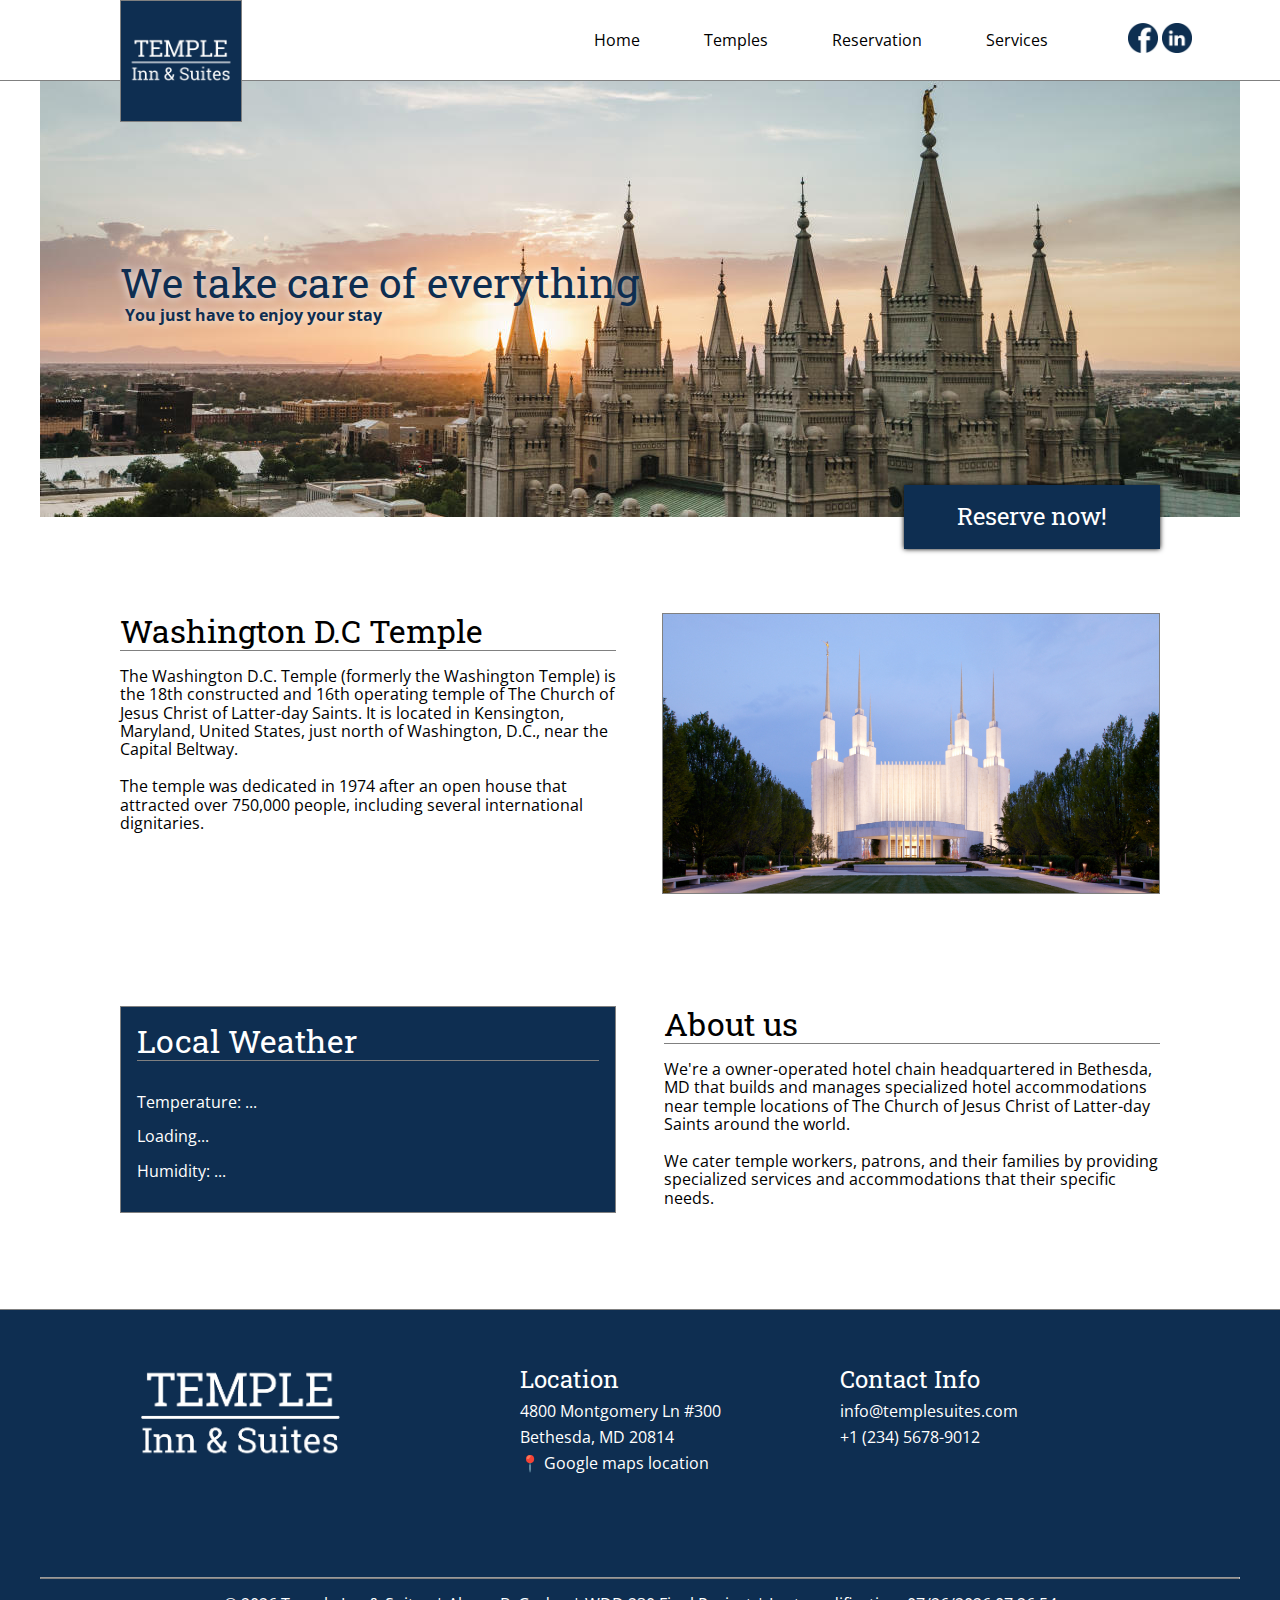
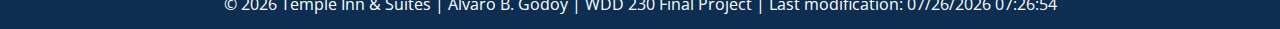
==== index.html @ eaf85bfb "initial commit" ====
<!DOCTYPE html>
<html lang="en">
<head>
    <meta charset="UTF-8">
    <meta http-equiv="X-UA-Compatible" content="IE=edge">
    <meta name="viewport" content="width=device-width, initial-scale=1.0">
    <title>Temple Inn & Suites</title>
    <link rel="stylesheet" href="./css/normalize.css">
    <link rel="stylesheet" href="./css/small.css">
    <link rel="stylesheet" href="./css/medium.css">
    <link rel="stylesheet" href="./css/large.css">
</head>
<body>
    <header>
        <!-- Nav -->
        <nav class="header-nav">
            <div class="nav-cont">
                <!-- Logo -->
                <div class="header-logo-cont">
                    <a href="./index.html">
                        <img src="./images/logo.png" alt="Temple Inn & Suites logo">
                    </a>
                </div>
                <!-- Nav links -->
                <ul>
                    <li><a href="./">Home</a></li>
                    <li><a href="./temples/">Temples</a></li>
                    <li><a href="./reservation/">Reservation</a></li>
                    <li><a href="./services/">Services</a></li>
                </ul>
                <!-- Socials -->
                <div class="header-socials">
                    <a href="https://facebook.com" target="_blank"><img src="./images/facebook-logo.webp" alt="Facebook logo"></a>
                    <a href="https://linkedin.com" target="_blank"><img src="./images/linkedin-logo.webp" alt="Linkedin logo"></a>
                </div>
                <!-- Open Button -->
                <button id="openBtn" class="menuBtn" onclick="toggleSlideMenu()">&#9776;</button>
                <button id="closeBtn"  class="menuBtn" onclick="toggleSlideMenu()">&#10005;</button>
            </div>
        </nav>
        <!-- Side Menu -->
        <div id="side-menu" class="side-nav">
            <a href="./index.html" class="active">Home</a>
            <a href="./temples.html">Temples</a>
            <a href="./reservation.html">Reservation</a>
            <a href="./services/">Services</a>
        </div>
        <!-- Hero -->
        <div class="hero">
            <!-- Hero image -->
            <picture>
                <source media="(min-width: 40rem) and (max-width: 64rem)" srcset="./images/medium.jpg">
                <source media="(min-width: 64rem)" srcset="./images/large.jpg">
                <img src="./images/small.jpg" alt="Hero Image">
            </picture>
            <!-- Hero text -->
            <div class="hero-text">
                <h2>We take care of everything</h2>              
                <p>You just have to enjoy your stay</p>
            </div>
            <!-- Call to action -->
            <div class="call-to-action">
                <h2>Reserve now!</h2>
            </div>
        </div>
    </header>
    <main class="home-main">
        <!-- Short temple description -->
        <section class="temple-description">
            <h2>Washington D.C Temple</h2>
            <p>The Washington D.C. Temple (formerly the Washington Temple) is the 18th constructed and 16th operating temple of The Church of Jesus Christ of Latter-day Saints. It is located in Kensington, Maryland, United States, just north of Washington, D.C., near the Capital Beltway.<br><br>The temple was dedicated in 1974 after an open house that attracted over 750,000 people, including several international dignitaries.</p>
            <img src="./images/wdc-temple.jpg" alt="Front view of the Washington D.C Temple">
        </section>
        <!-- Local Weather -->
        <section class="main-weather">
            <h2>Local Weather</h2>
            <div class="weather-info" id="weather-info">
                <div class="winfo-cont">
                    <p>Temperature: <span id="currentTempEl">...</span></p>
                    <p><span id="currentCondEl">Loading...</span></p>
                    <p>Humidity: <span id="currentHumEl">...</span></p>
                </div>
            </div>
            <!-- Three day forecast -->
            <div id="forecast"></div>
        </section>
        <!-- About us -->
        <section class="main-about-us">
            <h2>About us</h2>
            <p>We're a owner-operated hotel chain headquartered in Bethesda, MD that builds and manages specialized hotel accommodations near temple locations of The Church of Jesus Christ of Latter-day Saints around the world.<br><br>We cater temple workers, patrons, and their families by providing specialized services and accommodations that their specific needs.</p>
        </section>
    </main>
    <footer>
        <div class="footer-cont">
            <a href="./index.html" class="footer-image"><img src="./images/logo-footer.png" alt="Website logo"></a>
            <div class="footer-main">
                <div>
                    <h2>Location</h2>
                    <p>4800 Montgomery Ln #300</p>
                    <p>Bethesda, MD 20814</p>
                    <a href="https://goo.gl/maps/j9MNBHJGaQ675KJZ8" target="_blank">📍 Google maps location</a>
                </div>
            </div>
            <div class="footer-info">
                <h2>Contact Info</h2>
                <p>info@templesuites.com</p>
                <p>+1 (234) 5678-9012</p>
            </div>
        <div class="course-info">
            <hr>
            <p>© <span id="currentYear"></span> Temple Inn & Suites | Alvaro B. Godoy | WDD 230 Final Project<span> |</span></p>
            <p id="lastUpdate"></p>
        </div>
    </footer>
    <script src="./js/index.js"></script>
</body>
</html>
---- css/small.css ----
@import url('https://fonts.googleapis.com/css2?family=Open+Sans&family=Roboto+Slab&display=swap');

:root {
    --primary: #0E2E51;
    --background: #fff;
    --accent: #40C6DA;
}

h1, h2, h3, h4, h5, h6 {
    font-family: 'Roboto Slab', serif;
    margin: 0;
    font-weight: 400;
}

body {
    font-family: 'Open Sans', sans-serif;
}

/* MAIN NAV */
.header-nav {
    position: relative;
    border-bottom: 1px solid grey;
    z-index: 1;
}

.nav-cont {
    position: relative;
    display: flex;
    justify-content: right;
    align-items: center;
    height: 5rem;
}

.header-logo-cont {
    position: absolute;
    z-index: 1;
    top: 0;
    left: calc(50% - 60px);
    border: 1px solid grey;
}

.header-logo-cont img {
    width: 120px;
    height: auto;
    display: block;
}

.header-nav ul {
    list-style: none;
    margin: 0;
    display: none;
}

.header-nav li {
    float: left;
    display: block;
    text-decoration: none;
    text-align: center;
}

.header-nav li a {
    display: block;
    padding: 2rem;
    text-decoration: none;
    color: #000;
}

.header-nav li a:hover {
    background-color: var(--primary);
    color: #fff;
    transition: .2s;
    box-shadow: 1px 0 10px -4px rgba(0, 0, 0, 0.8), -1px 0 10px -4px rgba(0, 0, 0, 0.8);
}

.header-socials {
    display: none;
}

.header-socials img {
    width: 30px;
    height: auto;
}

.menuBtn {
    background: none;
    border: none;
    font-size: 2rem;
    padding: 1rem;
    margin-right: 1rem;
}

.menuBtn:hover {
    cursor: pointer;
}

#openBtn {display: inline;}

#closeBtn {display: none;}

/* SIDE NAV */
.side-nav.open {
    width: 100%;
}

#openBtn.open {display: none;}
#closeBtn.open {display: inline;}

.side-nav {
    height: auto;
    width: 0px;
    position: fixed;
    z-index: 1;
    top: 5rem;
    right: 0;
    background-color: rgb(255, 255, 255, 0.9);
    overflow-x: hidden;
    transition: 0.5s;
}

.side-nav a {
    padding: 1rem;
    text-decoration: none;
    color: #000;
    display: block;
    text-align: center;
}

.side-nav a.active {
    background-color: rgba(0,0,0,0.1);
}

.side-nav a:hover {
    color: #fff;
    background-color: var(--primary);
    transition: .2s;
}

/* HERO */
.hero {
    margin: 0 auto;
    max-width: 75rem;
    height: auto;
    position: relative;
    z-index: 0;
}

.hero img {
    width: auto;
    height: 400px;
    display: block;
}

.call-to-action {
    box-shadow: 0px 0px 5px #000;
    cursor: pointer;
    background-color: var(--primary);
    width: 14rem;
    height: 2rem;
    display: flex;
    align-items: center;
    justify-content: center;
    color: #fff;
    padding: 1rem;
    position: absolute;
    left: calc(50% - 8rem);
    bottom: -32px;
}

.call-to-action:hover {
    color: var(--primary);
    background-color: #fff;
    transition: .2s;
}

.call-to-action:active {
    transform: translate(1px, 1px);
}

.hero-text {
    font-size: 1.5rem;
    position: absolute;
    text-align: center;
    max-width: 15rem;
    top: 5rem;
    left: calc(50% - 7.5rem);
    color: var(--primary);
    font-weight: bold;
    text-shadow: 0 0 10px #fff;
}

.hero-text p {
    margin: 0;
}

/* MAIN */
main {
    max-width: 75rem;
    margin: 0 auto;
}

/* FOOTER */

footer {
    text-align: center;
    padding: 1rem;
    color: #fff;
    background-color: var(--primary);
    border-top: 1px solid grey;
}

.footer-cont {
    max-width: 75rem;
    margin: 0 auto;
}

.footer-image img {
    width: 15rem;
    margin-top: 1rem;
}

.footer-main h2 {
    margin: 0;
}

.footer-main p {
    margin: .5rem 0;
}

.footer-main {
    margin-bottom: 2rem;
}

footer a {
    color: #fff;
    text-decoration: none;
}

.course-info {
    margin-top: 3rem;
}

.course-info > hr {
    margin: 1.5rem 0 1rem;
    border-bottom: 1px solid grey;
}

.course-info span:nth-child(2) {
    display: none;
}

/* ------------------------------------------------------------ */
/* HOME MAIN */
.home-main h2 {
    font-size: 2rem;
    border-bottom: 1px solid grey;
}

.temple-description {
    margin: 6rem 1rem 0 1rem;
}

.temple-description img {
    width: 100%;
    border: 1px solid grey;
}

/* WEATHER */
.main-weather {
    color: #fff;
    background-color: var(--primary);
    margin: 4rem 0 0 0;
    padding: 1rem;
    border: 1px solid grey;
}

#forecast {
    display: flex;
    justify-content: space-around;
    text-align: center;
}

#forecast > div {
    width: 25%;
    padding: .5rem;
    /* box-shadow: 0px 0px 5px #000; */
    border: 1px solid grey;
    max-width: 6rem;
}

#forecast p {
    margin: 0;
}

.main-about-us {
    margin: 4rem 1rem 5rem 1rem;
}
---- css/medium.css ----
:root {
    --primary: #0E2E51;
    --background: #fff;
    --accent: #40C6DA;
}

@media only screen and (min-width: 40rem) {
/* MAIN NAV */
.header-logo-cont {
    left: 5rem;
}

/* SIDE NAV */
.side-nav.open {
    width: 20rem;
}

/* HERO */
.hero img {
    width: 100%;
    height: auto;
}

.call-to-action {
    left: auto;
    right: 5rem;
}

.hero-text {
    text-align: left;
    font-size: 1.7rem;
    height: 5rem;
    left: 5rem;
    max-width: 35rem;
    top: calc(50% - 2.5rem);
}

.hero-text p {
    font-size: 1rem;
    margin-left: .3rem;
}

/* FOOTER */
.footer-cont {
    display: grid;
    grid-template-columns: 1fr 1fr 1fr;
}

.footer-main {
    grid-column: 2;
    grid-row: 1;
    margin-top: 2.5rem;
    text-align: left;
}

.course-info {
    grid-row: 2;
    grid-column: 1 / span 3;
}

.footer-info {
    margin-top: 2.5rem;
    text-align: left;
}

.footer-info p {
    margin: .5rem 0;
}

/* ------------------------------------------------------------ */
/* HOME MAIN */


/* WEATHER */
.main-weather {
    display: grid;
    grid-template-columns: 1.5fr 2.5fr;
}

.main-weather h2 {
    grid-column: span 2;
}

.weather-info {
    padding-top: 1rem;
}

#forecast {
    margin-top: 1rem;
}
}
---- css/large.css ----
:root {
    --primary: #0E2E51;
    --background: #fff;
    --accent: #40C6DA;
}

@media only screen and (min-width: 64rem) {
/* MAIN NAV */
.header-logo-cont {
    left: 5rem;
}

.header-nav {
    width: 100%;
}

.nav-cont {
    margin: 0 auto;
    max-width: 75rem;
}

.header-nav ul {
    display: block;
}

.header-socials {
    display: inline;
    margin: 0 3rem;
}

/* SIDE NAV */
.side-nav {
    display: none;
}

#openBtn, #closeBtn {
    display: none;
}

#openBtn.open, #closeBtn.open {
    display: none;
}

/* HERO */
.hero img {
    width: 100%;
    height: auto;
}

/* FOOTER */
.footer-main {
    margin-left: 5rem;
}

.footer-info {
    margin-right: 5rem;
}

.course-info p {
    display: inline;
}

.course-info span:nth-child(2) {
    display: inline;
}

/* ------------------------------------------------------------ */
/* HOME MAIN */
.home-main {
    display: grid;
    grid-template-columns: 1fr 1fr;
    max-width: 65rem;
    gap: 3rem;
}

.temple-description {
    margin: 6rem 0 0 0;
    display: grid;
    column-gap: 3rem;
    grid-template-columns: 1fr 1fr;
    grid-template-rows: max-content 1fr;
    grid-column: span 2;
}

.temple-description h2 {
    grid-column: 1;
}

.temple-description p {
    grid-column: 1;
    grid-row: 2;
}

.temple-description img {
    grid-column: 2;
    grid-row: span 2;
    /* max-width: 95%; */
    justify-self: right;
}

.main-weather {
    margin-bottom: 6rem;
}

.main-about-us {
    margin: 4rem 0 0 0;
}
}
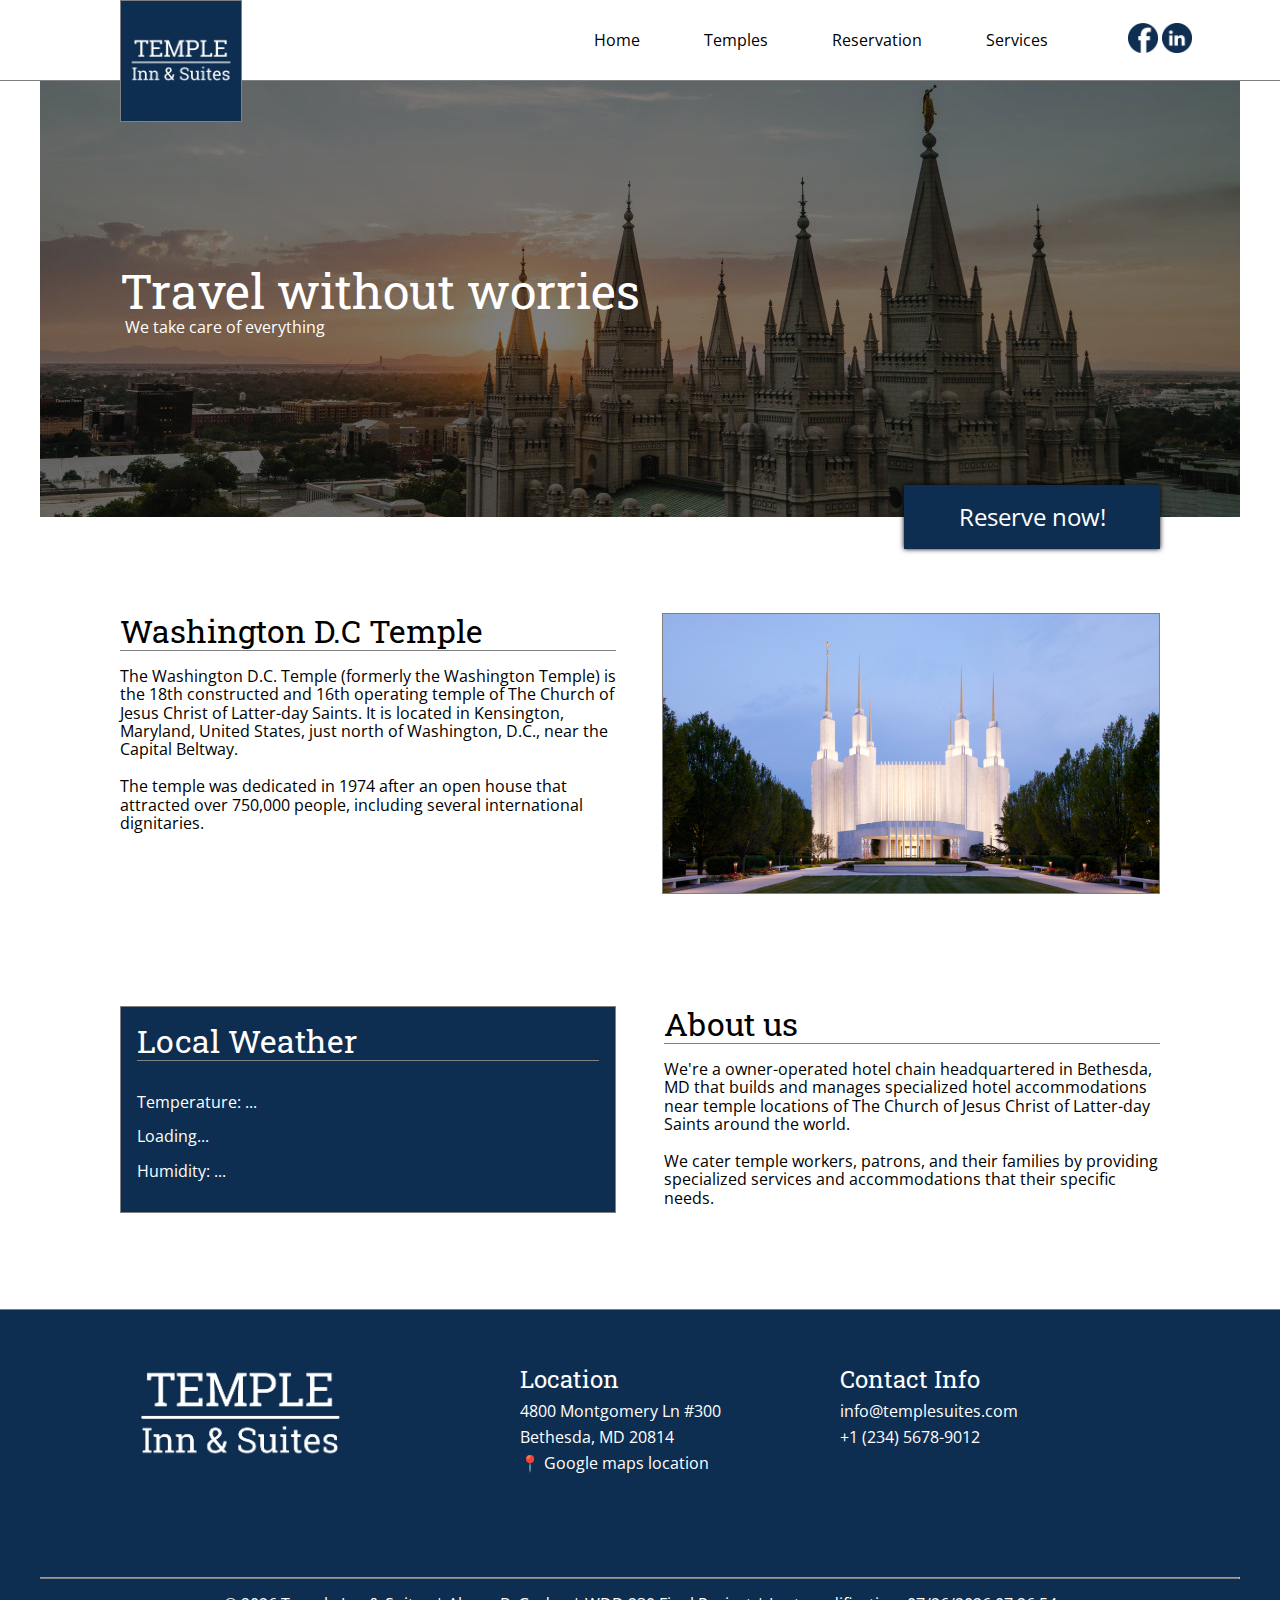
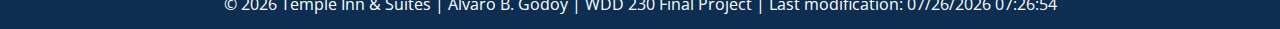
==== commit 1280e333: "add: reservation page" ====
--- a/index.html
+++ b/index.html
@@ -4,6 +4,7 @@
     <meta charset="UTF-8">
     <meta http-equiv="X-UA-Compatible" content="IE=edge">
     <meta name="viewport" content="width=device-width, initial-scale=1.0">
+    <meta name="description" content="Temple Inn & Suites home page.">
     <title>Temple Inn & Suites</title>
     <link rel="stylesheet" href="./css/normalize.css">
     <link rel="stylesheet" href="./css/small.css">
@@ -12,56 +13,46 @@
 </head>
 <body>
     <header>
-        <!-- Nav -->
         <nav class="header-nav">
             <div class="nav-cont">
-                <!-- Logo -->
                 <div class="header-logo-cont">
                     <a href="./index.html">
                         <img src="./images/logo.png" alt="Temple Inn & Suites logo">
                     </a>
                 </div>
-                <!-- Nav links -->
                 <ul>
                     <li><a href="./">Home</a></li>
                     <li><a href="./temples/">Temples</a></li>
                     <li><a href="./reservation/">Reservation</a></li>
                     <li><a href="./services/">Services</a></li>
                 </ul>
-                <!-- Socials -->
                 <div class="header-socials">
                     <a href="https://facebook.com" target="_blank"><img src="./images/facebook-logo.webp" alt="Facebook logo"></a>
                     <a href="https://linkedin.com" target="_blank"><img src="./images/linkedin-logo.webp" alt="Linkedin logo"></a>
                 </div>
-                <!-- Open Button -->
                 <button id="openBtn" class="menuBtn" onclick="toggleSlideMenu()">&#9776;</button>
                 <button id="closeBtn"  class="menuBtn" onclick="toggleSlideMenu()">&#10005;</button>
             </div>
         </nav>
-        <!-- Side Menu -->
         <div id="side-menu" class="side-nav">
-            <a href="./index.html" class="active">Home</a>
-            <a href="./temples.html">Temples</a>
-            <a href="./reservation.html">Reservation</a>
+            <a href="./" class="active">Home</a>
+            <a href="./temples/">Temples</a>
+            <a href="./reservation/">Reservation</a>
             <a href="./services/">Services</a>
         </div>
-        <!-- Hero -->
         <div class="hero">
-            <!-- Hero image -->
-            <picture>
-                <source media="(min-width: 40rem) and (max-width: 64rem)" srcset="./images/medium.jpg">
-                <source media="(min-width: 64rem)" srcset="./images/large.jpg">
-                <img src="./images/small.jpg" alt="Hero Image">
-            </picture>
-            <!-- Hero text -->
+            <div class="hero-img">
+                <picture>
+                    <source media="(min-width: 40rem) and (max-width: 64rem)" srcset="./images/medium.jpg">
+                    <source media="(min-width: 64rem)" srcset="./images/large.jpg">
+                    <img src="./images/small.jpg" alt="Hero Image">
+                </picture>
+            </div>
             <div class="hero-text">
-                <h2>We take care of everything</h2>              
-                <p>You just have to enjoy your stay</p>
+                <h2>Travel without worries</h2>              
+                <p>We take care of everything</p>
             </div>
-            <!-- Call to action -->
-            <div class="call-to-action">
-                <h2>Reserve now!</h2>
-            </div>
+            <a href="./reservation/" class="call-to-action">Reserve now!</a>
         </div>
     </header>
     <main class="home-main">
@@ -112,6 +103,8 @@
             <p id="lastUpdate"></p>
         </div>
     </footer>
+    <script src="./js/menu.js"></script>
+    <script src="./js/footer.js"></script>
     <script src="./js/index.js"></script>
 </body>
 </html>--- a/css/small.css
+++ b/css/small.css
@@ -142,12 +142,19 @@
     height: auto;
     position: relative;
     z-index: 0;
+    display: block;
+}
+
+.hero-img {
+    overflow: hidden;
 }
 
 .hero img {
-    width: auto;
-    height: 400px;
-    display: block;
+    width: 100%;
+    height: auto;
+    min-width: 35rem;
+    display: block;
+    filter: brightness(50%);
 }
 
 .call-to-action {
@@ -160,6 +167,8 @@
     align-items: center;
     justify-content: center;
     color: #fff;
+    text-decoration: none;
+    font-size: 1.5rem;
     padding: 1rem;
     position: absolute;
     left: calc(50% - 8rem);
@@ -177,18 +186,22 @@
 }
 
 .hero-text {
-    font-size: 1.5rem;
     position: absolute;
     text-align: center;
     max-width: 15rem;
     top: 5rem;
     left: calc(50% - 7.5rem);
-    color: var(--primary);
-    font-weight: bold;
-    text-shadow: 0 0 10px #fff;
+    color: #fff;
+    /* text-shadow: 1px 1px 2px #000; */
+}
+
+.hero-text h2 {
+    /* font-weight: bold; */
+    font-size: 3rem;
 }
 
 .hero-text p {
+    /* font-weight: bold; */
     margin: 0;
 }
 
@@ -293,4 +306,61 @@
 
 .main-about-us {
     margin: 4rem 1rem 5rem 1rem;
+}
+
+/* ------------------------------------------------------------ */
+/* RESERVATION PAGE */
+.reservation-form {
+    border: 1px solid grey;
+    /* color: #fff; */
+    padding: 1rem;
+    /* background-color: var(--primary); */
+}
+
+.required-symbol {color: red;}
+
+.reservation-form legend {
+    font-size: 1.4rem;
+}
+
+.reservation-form fieldset {
+    border: none;
+    padding-left: 0;
+}
+
+.reservation-form input, select {
+    cursor: pointer;
+}
+.top {
+    display: block;
+    margin-top: 1rem;
+}
+
+.top input, select {
+    display: block;
+    width: 100%;
+    height: 2rem;
+}
+
+.side {
+    display: block;
+    margin-top: 1rem;
+}
+
+label.side {
+    cursor: pointer;
+}
+
+.side input {
+    margin: .3rem;
+}
+
+#reserveBtn {
+    width: 100%;
+    border: none;
+    background-color: var(--primary);
+    padding: 1rem;
+    font-size: 1.5rem;
+    color: #fff;
+    font-family: 'Roboto Slab', serif;
 }--- a/css/medium.css
+++ b/css/medium.css
@@ -29,10 +29,10 @@
 .hero-text {
     text-align: left;
     font-size: 1.7rem;
-    height: 5rem;
+    height: 4.5rem;
     left: 5rem;
-    max-width: 35rem;
-    top: calc(50% - 2.5rem);
+    max-width: 40rem;
+    top: calc(50% - 2.25rem);
 }
 
 .hero-text p {
@@ -88,4 +88,11 @@
 #forecast {
     margin-top: 1rem;
 }
+
+/* ------------------------------------------------------------ */
+/* RESERVATION PAGE */
+.reservation-form {
+    max-width: 44rem;
+    margin: 2rem auto;
+}
 }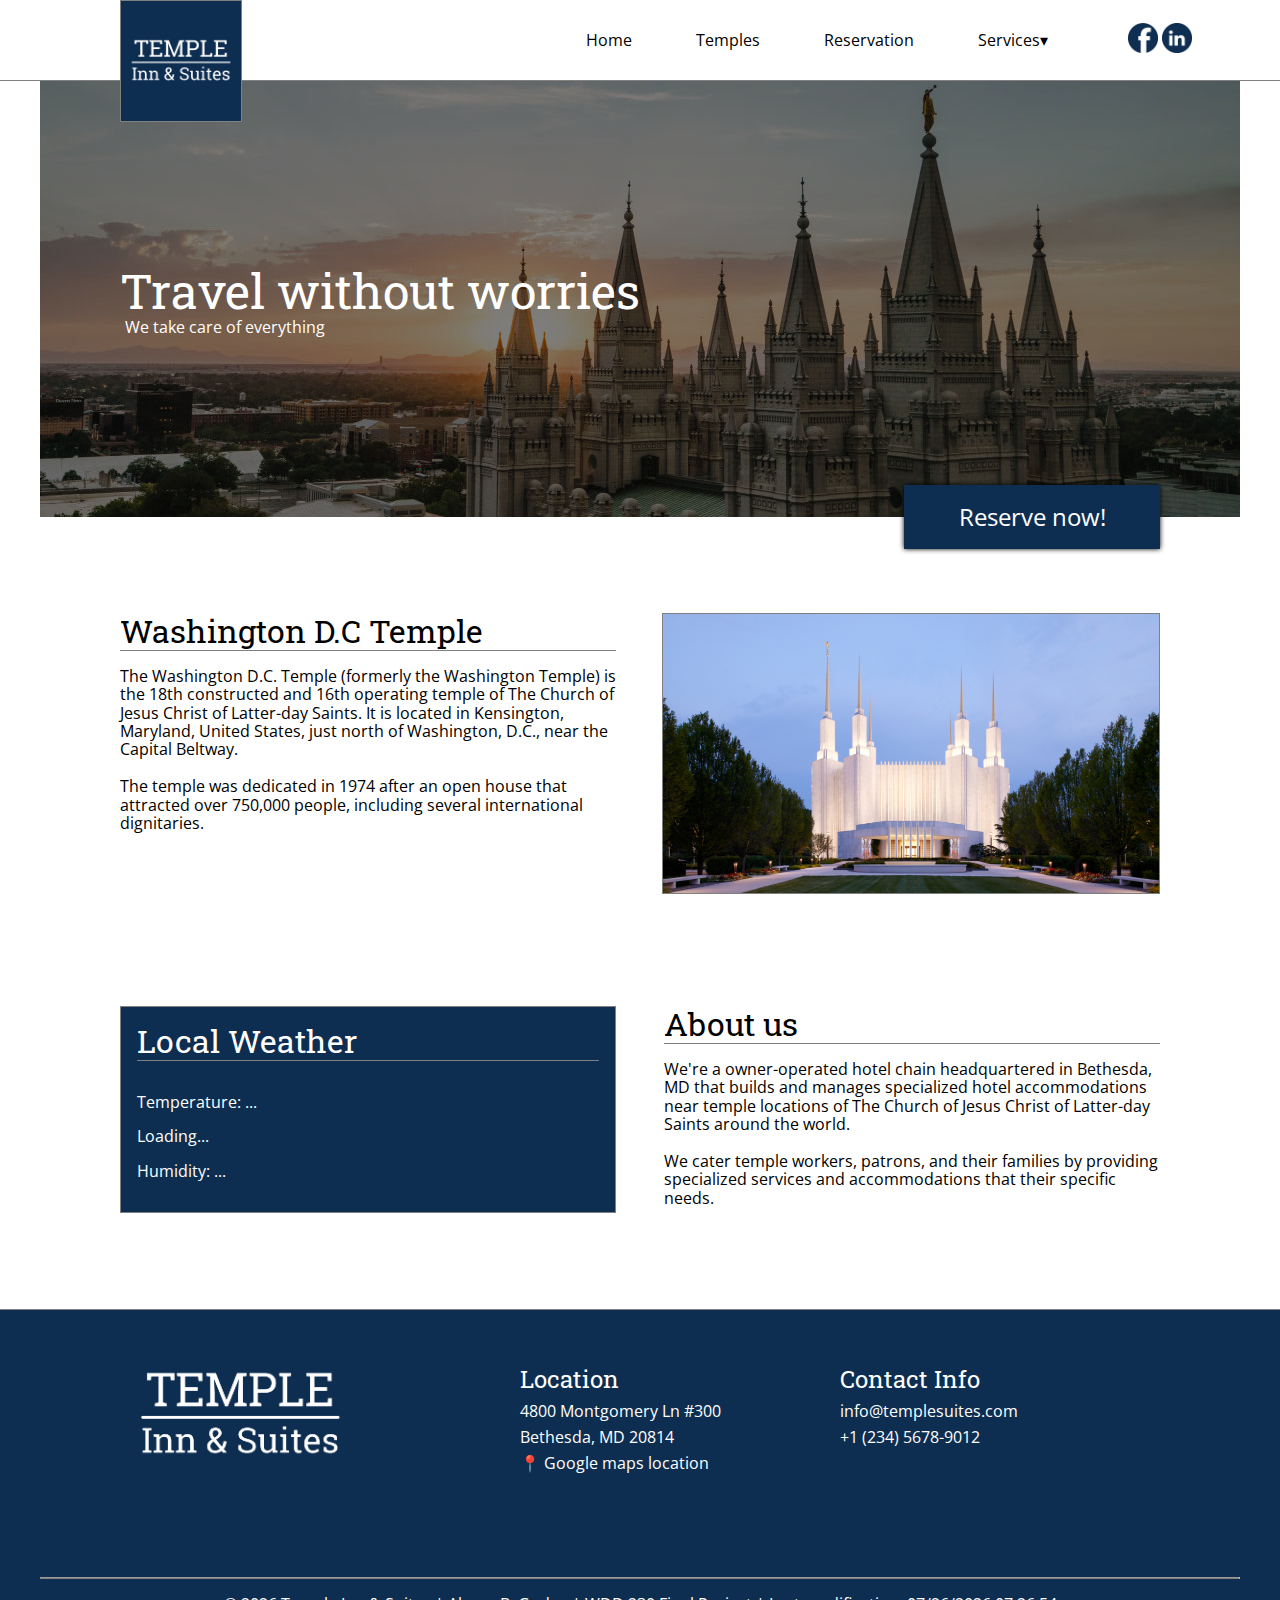
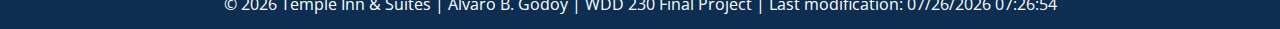
==== commit ad01a332: "add: header dropdown menu" ====
--- a/index.html
+++ b/index.html
@@ -6,6 +6,7 @@
     <meta name="viewport" content="width=device-width, initial-scale=1.0">
     <meta name="description" content="Temple Inn & Suites home page.">
     <title>Temple Inn & Suites</title>
+    <link rel="icon" type="image/x-icon" href="./images/favicon.ico">
     <link rel="stylesheet" href="./css/normalize.css">
     <link rel="stylesheet" href="./css/small.css">
     <link rel="stylesheet" href="./css/medium.css">
@@ -24,7 +25,13 @@
                     <li><a href="./">Home</a></li>
                     <li><a href="./temples/">Temples</a></li>
                     <li><a href="./reservation/">Reservation</a></li>
-                    <li><a href="./services/">Services</a></li>
+                    <li class="dropmenu">
+                        <a href="./services/">Services&#9662;</a>
+                        <div class="dropdown">
+                            <a href="./services/reception/">Reception</a>
+                            <a href="./services/temple-missionary/">Temple Missionaries</a>
+                        </div> 
+                    </li>
                 </ul>
                 <div class="header-socials">
                     <a href="https://facebook.com" target="_blank"><img src="./images/facebook-logo.webp" alt="Facebook logo"></a>
@@ -38,7 +45,9 @@
             <a href="./" class="active">Home</a>
             <a href="./temples/">Temples</a>
             <a href="./reservation/">Reservation</a>
-            <a href="./services/">Services</a>
+            <a class="side-dropmenu" href="./services/">Services&#9662;</a>
+            <a href="./services/reception/">Reception</a>
+            <a href="./services/temple-missionary/">Temple Missionaries</a>
         </div>
         <div class="hero">
             <div class="hero-img">
--- a/css/small.css
+++ b/css/small.css
@@ -123,6 +123,11 @@
     color: #000;
     display: block;
     text-align: center;
+    border-top: 1px solid grey;
+}
+
+.side-nav > a:nth-child(5), .side-nav > a:nth-child(6) {
+    border: none;
 }
 
 .side-nav a.active {
@@ -312,9 +317,7 @@
 /* RESERVATION PAGE */
 .reservation-form {
     border: 1px solid grey;
-    /* color: #fff; */
-    padding: 1rem;
-    /* background-color: var(--primary); */
+    padding: 1rem;
 }
 
 .required-symbol {color: red;}
@@ -363,4 +366,99 @@
     font-size: 1.5rem;
     color: #fff;
     font-family: 'Roboto Slab', serif;
+}
+
+.form-sent {
+    /* background-color: var(--primary); */
+    margin: 2rem 0;
+    text-align: center;
+    padding: 2rem;
+    /* color: #fff; */
+    max-width: 100%;
+}
+
+.form-sent h1 {
+    margin-bottom: 4rem;
+}
+
+.form-sent a {
+    color: #fff;
+    background-color: var(--primary);
+    font-size: 1.5rem;
+    padding: 1rem;
+    text-decoration: none;
+}
+
+.form-sent a:hover {
+    color: var(--primary);
+    background-color: #fff;
+    border: 1px solid grey;
+    transition: .5s;
+}
+
+/* ------------------------------------------------------------ */
+/* TEMPLES PAGE */
+.temples-main {
+    max-width: 65rem;
+    margin-top: 2rem;
+}
+
+.temples-main h1 {
+    text-align: center;
+    margin: 2rem 1rem 1rem 1rem;
+    border-bottom: 1px solid grey;
+    font-size: 3rem;
+}
+
+.statistics {
+    border: 1px solid grey;
+    background-color: var(--primary);
+    color: #fff;
+    padding: 1rem;
+    display: grid;
+    grid-template-columns: 1fr 1fr;
+    gap: 1rem;
+    margin-bottom: 4rem;
+}
+
+.statistics h2 {
+    grid-column: span 2;
+    text-align: center;
+}
+
+.statistics > div p {
+    margin: 0;
+}
+
+.temple-num {
+    font-size: 3rem;
+}
+
+.statistics > p {
+    grid-column: span 2;
+}
+
+/* TEMPLES GRID */
+.temples-grid {
+    display: grid;
+    grid-template-columns: 1fr;
+    gap: 2rem;
+    margin-bottom: 2rem;
+}
+
+.temples-grid > div {
+    padding: 1rem;
+    background-color: var(--primary);
+    color: #fff;
+    border: 1px solid grey;
+}
+
+.temples-grid > div h2 {
+    margin: 1rem 0;
+    text-align: center;
+}
+
+.temples-grid > div img {
+    width: 100%;
+    border: 1px solid grey;
 }--- a/css/medium.css
+++ b/css/medium.css
@@ -95,4 +95,23 @@
     max-width: 44rem;
     margin: 2rem auto;
 }
+
+/* ------------------------------------------------------------ */
+/* TEMPLES PAGE */
+.statistics {
+    padding: 2rem;
+    grid-template-columns: 1fr 1fr 1fr;
+}
+
+.statistics > p {
+    grid-column: 3;
+    grid-row: 1 / span 2;
+    margin: 0;
+}
+
+/* TEMPLES GRID */
+.temples-grid {
+    grid-template-columns: 1fr 1fr;
+    gap: 2rem;
+}
 }--- a/css/large.css
+++ b/css/large.css
@@ -26,6 +26,28 @@
 .header-socials {
     display: inline;
     margin: 0 3rem;
+}
+
+.dropmenu {
+    display: none;
+}
+
+.dropdown {
+    display: none;
+    position: absolute;
+    width: 15rem;
+    z-index: 1;
+}
+
+li.dropmenu > div > a {
+    padding: 1rem;
+    background-color: #fff;
+    text-decoration: none;
+    display: block;
+}
+
+.dropmenu:hover .dropdown {
+    display: block;
 }
 
 /* SIDE NAV */
@@ -105,4 +127,20 @@
 .main-about-us {
     margin: 4rem 0 0 0;
 }
+
+/* ------------------------------------------------------------ */
+/* TEMPLES PAGE */
+.temples-main {
+    margin-top: 4rem;
+}
+
+.statistics {
+    grid-template-columns: 1fr 1fr 1fr 1fr;
+    gap: 2rem;
+}
+
+.statistics > p {
+    grid-column: span 4;
+    grid-row: 2;
+}
 }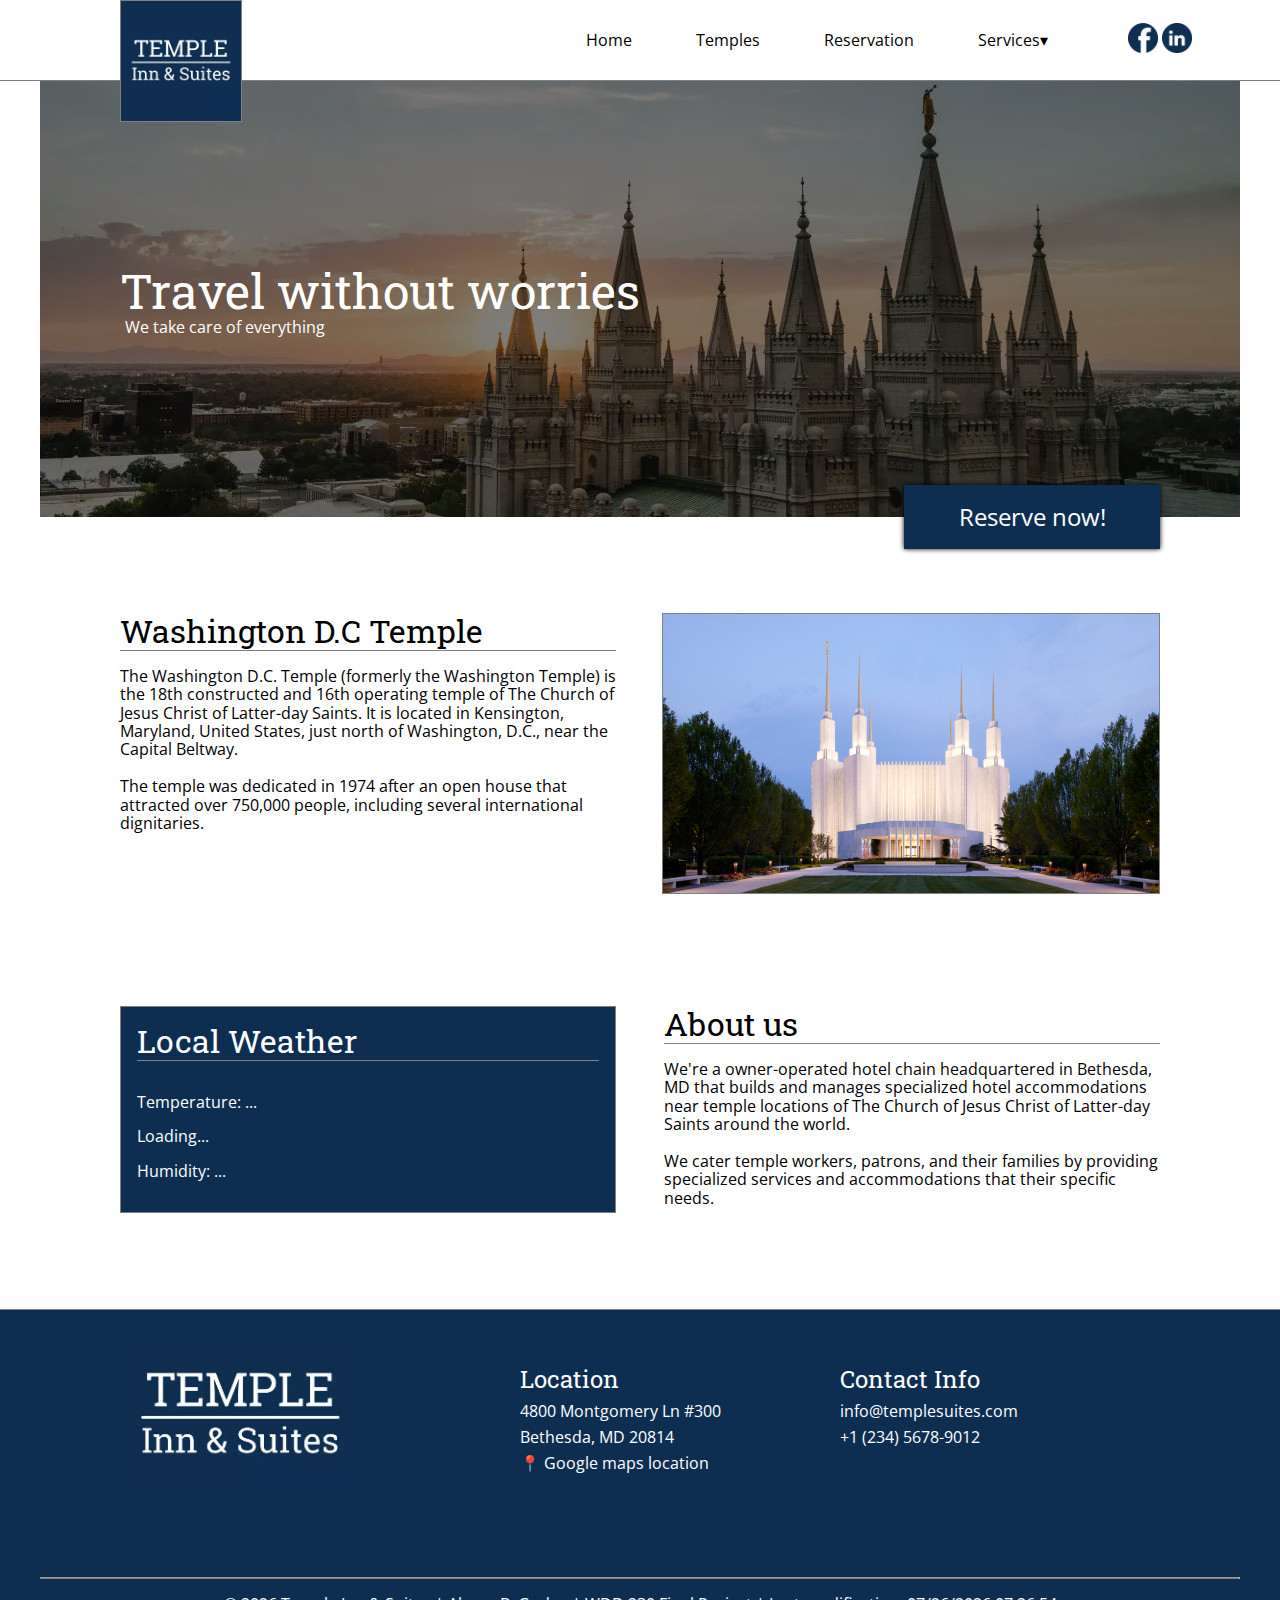
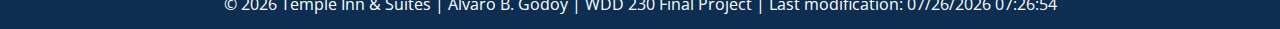
==== commit 34967d55: "update: all images to a new generation format WebP" ====
--- a/index.html
+++ b/index.html
@@ -18,7 +18,7 @@
             <div class="nav-cont">
                 <div class="header-logo-cont">
                     <a href="./index.html">
-                        <img src="./images/logo.png" alt="Temple Inn & Suites logo">
+                        <img src="./images/logo.webp" alt="Temple Inn & Suites logo">
                     </a>
                 </div>
                 <ul>
@@ -52,9 +52,9 @@
         <div class="hero">
             <div class="hero-img">
                 <picture>
-                    <source media="(min-width: 40rem) and (max-width: 64rem)" srcset="./images/medium.jpg">
-                    <source media="(min-width: 64rem)" srcset="./images/large.jpg">
-                    <img src="./images/small.jpg" alt="Hero Image">
+                    <source media="(min-width: 40rem) and (max-width: 64rem)" srcset="./images/medium.webp">
+                    <source media="(min-width: 64rem)" srcset="./images/large.webp">
+                    <img src="./images/small.webp" alt="Hero Image">
                 </picture>
             </div>
             <div class="hero-text">
@@ -69,7 +69,7 @@
         <section class="temple-description">
             <h2>Washington D.C Temple</h2>
             <p>The Washington D.C. Temple (formerly the Washington Temple) is the 18th constructed and 16th operating temple of The Church of Jesus Christ of Latter-day Saints. It is located in Kensington, Maryland, United States, just north of Washington, D.C., near the Capital Beltway.<br><br>The temple was dedicated in 1974 after an open house that attracted over 750,000 people, including several international dignitaries.</p>
-            <img src="./images/wdc-temple.jpg" alt="Front view of the Washington D.C Temple">
+            <img src="./images/wdc-temple.webp" alt="Front view of the Washington D.C Temple">
         </section>
         <!-- Local Weather -->
         <section class="main-weather">
@@ -92,7 +92,7 @@
     </main>
     <footer>
         <div class="footer-cont">
-            <a href="./index.html" class="footer-image"><img src="./images/logo-footer.png" alt="Website logo"></a>
+            <a href="./index.html" class="footer-image"><img src="./images/logo-footer.webp" alt="Website logo"></a>
             <div class="footer-main">
                 <div>
                     <h2>Location</h2>
--- a/css/small.css
+++ b/css/small.css
@@ -461,4 +461,76 @@
 .temples-grid > div img {
     width: 100%;
     border: 1px solid grey;
+}
+
+/* ------------------------------------------------------------ */
+/* SERVICES PAGE */
+.services-main {
+    padding: 1rem;
+    margin-bottom: 3rem;
+}
+
+.services-main h1 {
+    border-bottom: 1px solid grey;
+    margin-top: 3rem;
+}
+
+.services-main img {
+    width: 100%;
+}
+
+.services-main ul {
+    padding-left: 1rem;
+}
+
+.services-main ul li {
+    list-style-type: none;
+}
+
+/* ------------------------------------------------------------ */
+/* RECEPTION PAGE */
+.reception-main {
+    padding: 1rem;
+    margin-bottom: 3rem;
+}
+
+.reception-main h1 {
+    border-bottom: 1px solid grey;
+    margin-top: 3rem;
+}
+
+.reception-main img {
+    width: 100%;
+}
+
+.reception-main ul {
+    padding-left: 1rem;
+}
+
+.reception-main ul li {
+    list-style-type: none;
+}
+
+/* ------------------------------------------------------------ */
+/* MISSIONARY */
+.missionaries-main {
+    padding: 1rem;
+    margin-bottom: 3rem;
+}
+
+.missionaries-main h1 {
+    border-bottom: 1px solid grey;
+    margin-top: 3rem;
+}
+
+.missionaries-main img {
+    width: 100%;
+}
+
+.missionaries-main ul {
+    padding-left: 1rem;
+}
+
+.missionaries-main ul li {
+    list-style-type: none;
 }--- a/css/medium.css
+++ b/css/medium.css
@@ -114,4 +114,36 @@
     grid-template-columns: 1fr 1fr;
     gap: 2rem;
 }
+
+/* ------------------------------------------------------------ */
+/* SERVICES PAGE */
+.services-main img {
+    max-width: 40rem;
+    display: block;
+    margin: 0 auto;
+}
+
+/* ------------------------------------------------------------ */
+/* RECEPTION PAGE */
+.reception-main img {
+    max-width: 40rem;
+    display: block;
+    margin: 0 auto;
+}
+
+/* ------------------------------------------------------------ */
+/* MISSIONARY */
+.missionaries-main img {
+    max-width: 40rem;
+    display: block;
+    margin: 0 auto;
+}
+
+.suite-gallery {
+    margin-top: 1rem;
+    grid-column: span 2;
+    display: grid;
+    grid-template-columns: 1fr 1fr;
+    gap: 2rem;
+}
 }--- a/css/large.css
+++ b/css/large.css
@@ -143,4 +143,56 @@
     grid-column: span 4;
     grid-row: 2;
 }
+
+/* ------------------------------------------------------------ */
+/* SERVICES PAGE */
+.services-main {
+    display: grid;
+    grid-template-columns: 1fr 1fr;
+    align-items: center;
+    margin: 5rem auto;
+    gap: 5rem;
+}
+
+.services-main h1 {
+    margin-top: 0;
+}
+
+/* ------------------------------------------------------------ */
+/* RECEPTION PAGE */
+.reception-main {
+    display: grid;
+    grid-template-columns: 1fr 1fr;
+    align-items: center;
+    margin: 5rem auto;
+    gap: 5rem;
+}
+
+.reception-main h1 {
+    margin-top: 0;
+}
+
+/* ------------------------------------------------------------ */
+/* MISSIONARY */
+.missionaries-main {
+    display: grid;
+    grid-template-columns: 2fr 1fr;
+    align-items: center;
+    margin: 5rem auto;
+    column-gap: 5rem;
+}
+
+.missionaries-main h1 {
+    margin-top: 0;
+}
+
+.suite-gallery-title {
+    grid-column: span 2;
+    padding-top: 5rem;
+}
+
+.suite-gallery {
+    display: grid;
+    grid-template-columns: 1fr 1fr 1fr 1fr;
+}
 }